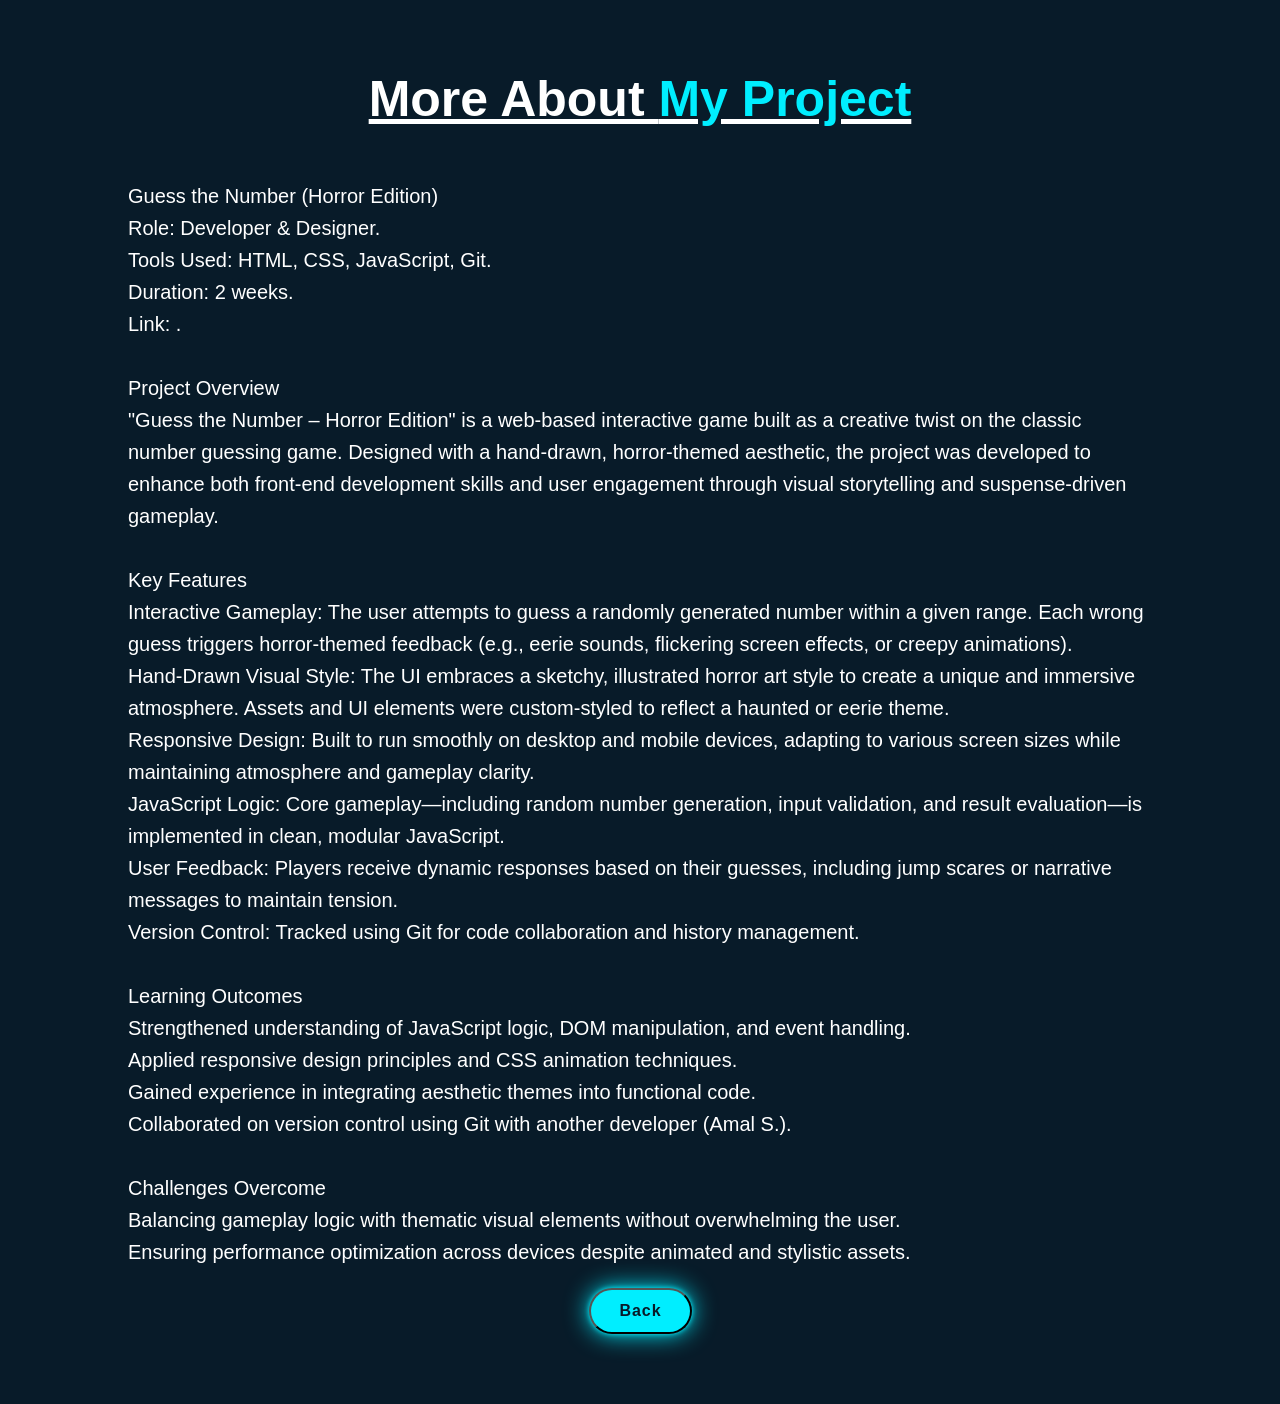
==== project.html @ b0eceeca "Add files via upload" ====
<!DOCTYPE html>
<html lang="en">
<head>
    <meta charset="UTF-8">
    <meta name="viewport" content="width=device-width, initial-scale=1.0">
    <title>More About project</title>
    <link rel="stylesheet" href="./Portfolio.css">
</head>
<body>
    <div class="about-project">

        <h1>More About <span>My Project</span></h1>
        <div class="aboutproject-content">
            <p>
                <br>Guess the Number (Horror Edition)<br>
                Role: Developer & Designer.<br>
                Tools Used: HTML, CSS, JavaScript, Git.<br>
                Duration: 2 weeks.<br>
                Link: .<br>
                <br>
                Project Overview<br>
                "Guess the Number – Horror Edition" is a web-based interactive game built as a creative twist on the classic number guessing game. Designed with a hand-drawn, horror-themed aesthetic, the project was developed to enhance both front-end development skills and user engagement through visual storytelling and suspense-driven gameplay.
                <br><br>
                Key Features<br>
                Interactive Gameplay: The user attempts to guess a randomly generated number within a given range. Each wrong guess triggers horror-themed feedback (e.g., eerie sounds, flickering screen effects, or creepy animations).
                <br>
                Hand-Drawn Visual Style: The UI embraces a sketchy, illustrated horror art style to create a unique and immersive atmosphere. Assets and UI elements were custom-styled to reflect a haunted or eerie theme.
                <br>
                Responsive Design: Built to run smoothly on desktop and mobile devices, adapting to various screen sizes while maintaining atmosphere and gameplay clarity.
                <br>
                JavaScript Logic: Core gameplay—including random number generation, input validation, and result evaluation—is implemented in clean, modular JavaScript.
                <br>
                User Feedback: Players receive dynamic responses based on their guesses, including jump scares or narrative messages to maintain tension.
                <br>
                Version Control: Tracked using Git for code collaboration and history management.
                <br><br>
                Learning Outcomes<br>
                Strengthened understanding of JavaScript logic, DOM manipulation, and event handling.
                <br>
                Applied responsive design principles and CSS animation techniques.
                <br>
                Gained experience in integrating aesthetic themes into functional code.
                <br>
                Collaborated on version control using Git with another developer (Amal S.).
                <br><br>
                Challenges Overcome<br>
                Balancing gameplay logic with thematic visual elements without overwhelming the user.
                <br>
                Ensuring performance optimization across devices despite animated and stylistic assets.
            </p>
        </div>
        <button onclick="history.back()" class="btn-box">Back</button>
    </div>
</body>
</html>
---- Portfolio.css ----
* {
    margin: 0;
    padding: 0;
    box-sizing: border-box;
    font-family: 'poppins', sans-serif;
    scroll-behavior: smooth;
}
body{
    color: whitesmoke;
    background: #081b29;
}
.header{
    position: fixed;
    top: 0;
    left: 0;
    width: 100%;
    padding: 20px 10%;
    background: #051129;
    display: flex;
    justify-content: space-between;
    align-items: center;
    z-index: 100;

}
.logo{
    position: relative;
    font-size: 25px;
    color: white;
    text-decoration: none;
    font-weight: 600;
    cursor: default;
    opacity: 0;
    animation: slideRight 1s ease forwards;
}
.navbar a{
    display: inline-block;
    font-size: 25px;
    color: white;
    text-decoration: none;
    font-weight: 500;
    margin-left: 35px;
    transition: .3s;
    opacity: 0;
    animation: slideTop .5s ease forwards;
    animation-delay: calc(.2s* var(--i));
}
.navbar a:hover{
    color: aqua;
}
.home{
    position: relative;
    width: 100%;
    justify-content: space-between;
    height: 100vh;
    background: url(ChatGPT\ Image\ Apr\ 6\,\ 2025\,\ 04_56_32\ PM.png)no-repeat;
    background-size: cover;
    background-position: center;
    display: flex;
    align-items: center;
    padding: 70px 10% 0;
}
.home-content{
    max-width: 600px;
}
.home-content h3{
    font-size: 28px;
    font-weight: 700;
    opacity: 0;
    animation: slideBottom 1s ease forwards;
    animation-delay: .7s;
}
.home-content h3 span{
    color: rgb(2, 202, 216);
    font-size: 42px;
}
.home-content h3:nth-of-type(2){
    margin-bottom: 30px;
    animation: slideTop 1s ease forwards;
}
.home-content h1{
    font-size: 56px;
    font-weight: 700;
    margin: -3px 0;
    opacity: 0;
    animation: slideRight 1s ease forwards;
    animation-delay: 1s;
}
.home-content p{
    font-size: 20px;
    opacity: 0;
    animation: slideLeft 1s ease forwards;
    animation-delay: 1s;
    
}
.home-sci a{
    display: inline-flex;
    justify-content: center;
    align-items: center;
    width: 40px;
    height: 40px;
    background: transparent;
    border: 2px solid #0ef;
    border-radius: 50%;
    font-size: 20px;
    color: #0ef;
    text-decoration: none;
    transition: .5s ease;
    opacity: 0;
    animation: slideLeft 1s ease forwards;
    animation-delay: calc(.2s * var(--i));
    margin: 30px 15px 30px 0;
}
.home-sci a:hover{
    background: #0ef;
    color: #081b29;
    box-shadow: 0 0 20px #0ef;
}
.btn-box{
    display: inline-block;
    padding: 12px 28px;
    background: #0ef;
    border-radius: 40px;
    font-size: 16px;
    color: #081b29;
    letter-spacing: 1px;
    text-decoration: none;
    font-weight: 600;
    opacity: 0;
    animation: slideTop 1s ease forwards;
    animation-delay: 2s;
    box-shadow: 0 0 5px #0ef,
    0 0 25px #0ef;
}
.btn-box:hover{
    box-shadow: 0 0 50px cyan,
    0 0 25px cyan, 0 0 50px cyan,
    0 0 100px cyan,0 0 200px cyan;
}
.about {
    display: grid;
    grid-template-columns: repeat(2, 1fr);
    align-items: center;
    gap: 1.5rem;
}
.about-img img{
    padding-bottom: 20%;
    max-width: 630px;
    height: auto;
    width: 100%;
    border-radius: 8px;
}
.about-text h2{
    font-size: 60px;
}
.about-text h2 span{
    color: #0ef;
}
.about-text h4{
    font-size: 29px;
    font-weight: 600;
    color: white;
    margin: 15px 0 30px;
    line-height: 1.7;
}
.about-text p{
    color: aliceblue;
    font-size: 20px;
    line-height: 1.4;
    margin-bottom: 4rem;  
}
.services{
    color: aliceblue;
    font-size: 20px;
    line-height: 1.4;
    margin-bottom: 4rem;  
    margin-top: 10px;
}
.sub-title{
    text-align: center;
    font-size: 60px;
    padding-bottom: 70px;
}
.sub-title span{
    color: #0ef;
}

.container{
    padding: 90px;
}
.services-list{
    display: grid;
    grid-template-columns: repeat(auto-fit, minmax(259px,1fr));
    grid-gap: 40px;
    margin-top: 50px;
}
.services-list div{
    background-color: transparent;
    padding: 40px;
    font-size: 13px;
    font-weight: 13px;
    border-radius: 20px;
    border-right: 10px;
    transition: background 0.5s, transform 0.5s;
    box-shadow: 1px 1px 20px #012290f7,
              1px 1px 40px #012290f7
}
.services-list div i{
    font-size: 30px;
    font-weight: 500;
    margin-bottom: 15px;
}
.services-list div h2{
    font-size: 30px;
    font-weight: 500;
    margin-bottom: 15px;
}
.services-list div a{
    text-decoration: none;
    color: black;
    font-size: 12px;
    margin-top: 20px;
    display: inline-block;
}
.read{
    display: inline-block;
    padding: 12px 28px;
    background: #0ef;
    border-radius: 40px;
    font-size: 16px;
    color: #081b29;
    letter-spacing: 1px;
    text-decoration: none;
    font-weight: 600;
    opacity: 0;
    animation: slideTop 1s ease forwards;
    animation-delay: 2s;
    box-shadow: 0 0 5px #0ef,
    0 0 25px #0ef;
}
.read:hover{
    box-shadow: 0 0 5px cyan,
    0 0 25px cyan, 0 0 50px cyan,
    0 0 100px cyan, 0 0 200px cyan;
}
.services-list div:hover{
    transform: translate(-10px);
}
section{
    display: flex;
    flex-wrap: wrap;
}
.container1{
    width: 600px;
    height: 500px;
    padding: 75px 90px;
    margin-left: 120px;
    margin-top: 10px;
}
.heading1{
    text-align: center;
    text-decoration: underline;
    text-underline-offset: 10px;
    text-decoration-thickness: 5px;
    margin-bottom: 50px;
}
.bar{
    font-size: 23px;
}
.Technical-bars .bar{
    margin-top: 40px 0;
}
.Technical-bars .bar:first-child{
    margin-top: 0;
}
.Technical-bars .bar:last-child{
    margin-bottom: 0;
}
.Technical-bars .bar .info{
    margin-bottom: 5px;
}
.Technical-bars .bar .info span{
    font-size: 17px;
    font-weight: 500;
    animation: showText 0.5s 1s linear forwards;
    opacity: 0;
}
.Technical-bars .bar .progress-line{
    position: relative;
    border-radius: 10px;
    width: 100%;
    height: 5px;
    background-color: black;
    animation: animate 1s cubic-bezier(1,0,0.5,1) forwards;
    transform: scaleX(0);
    transform-origin: left;
}
@keyframes animate{
    100%{
        transform: scaleX(1);
    }
}
.Technical-bars .bar .progress-line span{
    height: 100%;
    background-color: #0ef;
    position: absolute;
    border-radius: 10px;
    animation: animate 1s 1s cubic-bezier(1,0,0.5,1) forwards;
    transform: scaleX(0);
    transform-origin: left;
}
.progress-line.html span{
    width: 90%;
}
.progress-line.css span{
    width: 60%;
}
.progress-line.javascript span{
    width: 85%;
}
.progress-line.java span{
    width: 75%;
}
.progress-line.python span{
    width: 50%;
}
.progress-line span::after{
    position: absolute;
    padding: 1px 8px;
    background-color: black;
    color: white;
    font-size: 12px;
    border-radius: 3px;
    top: -28px;
    right: -20px;
    animation: showText 0.5s 1.5s linear forwards;
    opacity: 0;
}
.progress-line.html span::after{
    content: "90%";
}
.progress-line.css span::after{
    content: "80%";
}
.progress-line.javascript span::after{
    content: "90%";
}
.progress-line.java span::after{
    content: "85%";
}
.progress-line.python span::after{
    content: "85%";
}
;.progress-line span::before{
    content: "";
    position: absolute;
    width: 0;
    height: 0;
    border: 7px solid transparent;
    border-bottom-width: 0px;
    border-right-width: 0px;
    border-top-width: #000;
    top: -10px;
    right: 0;
    animation: showText 0.5s 1.5s linear forwards;
    opacity: 0;
}
@keyframes showText{
    100%{
        opacity: 1;
    }
}
.radial-container{
    display: flex;
    flex-wrap: wrap; /* Wrap items to next row if they exceed the container width */
    justify-content: center;
    gap: 20px;
    
}
.radial-bars{
    position: relative;
    width: 200px;
    height: 220px;
    display: flex;
    margin: 20px auto;
    flex-direction: column;
    align-items: center;
    justify-content: center;
}
.radial-svg{
    position: relative;
    width: 100%;
    height: 100%;
    transform: rotate(-90deg);
}
svg{
    width: 100%;
    height: 100%;
}
.progress-bar {
    fill: none;
    stroke: transparent;
    stroke-width: 10;
  }

@keyframes animate-bar {
    100%{
        stroke-dashoffset: -1;
    }
}
.path{
    stroke-width: 10;
    stroke: #0ef;
    fill: transparent;
    stroke-dasharray: 502;
    stroke-dashoffset: 502;
    transform-origin: center;
    
}
.path-1{animation: animate-path1 1s .5s linear forwards}
.path-2{animation: animate-path2 1s 1s linear forwards}
.path-3{animation: animate-path3 1s 1.5s linear forwards}
.path-4{animation: animate-path4 1s 2s linear forwards}

@keyframes animate-path1{
    100%{
        stroke-dashoffset: 50.265;
    }
}
@keyframes animate-path2{
    100%{
        stroke-dashoffset: 125.6625;
    }
}
@keyframes animate-path3{
    100%{
        stroke-dashoffset: 100.53;
    }
}
@keyframes animate-path4{
    100%{
        stroke-dashoffset: 50.265;
    }
}
.percentage{
    position: absolute;
    top: 50%;
    left: 50%;
    transform: translate(-50%, -50%);
    font-size: 17px;
    font-weight: bold;
    color: white;
}
.text{
    font-size: 16px;
    color: #fff;
    text-align: center;
    margin-top: 10px;
    min-height: 30px;
    line-height: 30px;
}
.main-text{
    padding-top: 130px;
    margin-top: 200px;
}
.main-text h2{
    font-size: 60px;
    line-height: 1;
    text-align: center;
}
.main-text h2 span{
    color: #0ef;
}
.portfolio-content{
    display: grid;
    grid-template-columns: repeat(auto-fit, minmax(359px, auto));
}
.row{
    position: relative;
    overflow: hidden;
    border-radius: 8px;
    display: block;
    transition: transform 0.5s;
}
.layer{
    width: 100%;
    height: 0;
    background: linear-gradient(rgba(0,0,0,0.1),#0ef);
    position: absolute;
    border-radius: 8px;
    left: 0;
    bottom: 0;
    overflow: hidden;
    display: flex;
    flex-direction: column;
    align-items: center;
    justify-content: center;
    text-align: center;
    padding: 0 40px;
    transition: height 0.5s;
}
.layer h5{
    color: black;
    font-size: 20px;
    font-weight: 600;
    margin-bottom: 15px;
}
.layer p{
    color: black;
    font-size: 1rem;
    line-height: 1.8;
}
.layer i{
    color: #ff004f;
    margin-top: 20px;
    font-size: 20px;
    background: white;
    width: 60px;
    height: 60px;
    display: flex;
    align-items: center;
    justify-content: center;
    border-radius: 50%;
}
.row:hover img{
    transform: scale(1.1);
}
.row:hover .layer{
    height: 100%;
}
.contact{
    display: grid;
    grid-template-columns: repeat(2, 1fr);
    align-items: center;
    gap: 3rem;
    padding-left: 30px;
    margin-top: 0px;
}
.contact-text h2{
    font-size: 90px;
    line-height: 1;
    text-align: center;
}
.contact-text h2 span{
    color: #0ef;
}
.contact-text h4{
    margin: 15px 0;
    color: rgb(228, 228, 228);
    font-size: 20px;
    font-weight: 600;
}
.contact-text p{
    color: rgb(177, 177, 177);
    font-size: 20px;
    line-height: 30px;
    margin-bottom: 2rem;
}
.contact-list{
    margin-bottom: 3rem;
}
.contact-list li{
    margin-bottom: 10px;
    display: block;
}
.contact-list li{
    margin-bottom: 10px;
    display: block;
}
.contact-list li{
    margin-bottom: 10px;
    display: block;
}
.contact-list i{
    display: inline-block;
    color: #0ef;
    font-size: 20px;
    font-weight: 600;
    transition: all .40s ease;
}
.contact-list li a:hover{
    transform: scale(1.01) translateY(-5px);
    color: #0ef;
}
.contact-icons i{
    display: inline-flex;
    justify-content: center;
    align-items: center;
    width: 40px;
    height: 40px;
    background: transparent;
    border: 2px solid #0ef;
    border-radius: 50%;
    font-size: 20px;
    color: #0ef;
    text-decoration: none;
    margin: 30px 15px 30px 0;
    transition: .5s ease;
    opacity: 0;
    animation: slideLeft 1s ease forwards;
    animation-delay: calc(.2s * var(--i));
}
.contact-icons i:hover{
    background: #0ef;
    color: black;
    box-shadow: 0 0 20px #0ef;
}
.contact-form form{
    position: relative;
}
.contact-form form input,form textarea{
    border: none;
    outline: none;
    width: 90%;
    padding: 18px;
    background: #555557;
    color: black;
    font-size: 1rem;
    font-weight: 600;
    margin-bottom: 0.5rem;
    border-radius: 0.5rem;
}
.contact-form textarea{
    resize: none;
    height: 220px;
}
.contact-form form .send{
    display: inline-block;
    padding: 12px 28px;
    background: #0ef;
    border-radius: 40px;
    font-size: 16px;
    color: #081b29;
    letter-spacing: 1px;
    text-decoration: none;
    font-weight: 600;
    opacity: 0;
    cursor: pointer;
    animation: slideTop 1s ease forwards;
    animation-delay: 2s;
    box-shadow: 0 0 5px #0ef,
    0 0 25px #0ef;
}
.contact-form form .send:hover{
    box-shadow: 0 0  5px cyan,
    0 0 25px cyan, 0 0 50px cyan,
    0 0 100px cyan, 0 0 200px cyan;
}
.last-text p{
    width: 100%;
    text-align: center;
    padding: 25px 0;
    background: rgb(7, 85, 91);
    font-weight: 300;
    margin-top: 70px;
}
.top{
    position: fixed;
    bottom: 1.1rem;
    right: 2,1rem;
}
.top i{
    color: black;
    background: #0ef;
    font-size: 20px;
    padding: 10px;
    border-radius: 0.5rem;
}
@keyframes slideRight{
    0% {
        transform: translateX(-100px);
        opacity: 0;
    }
    100% {
        transform: translateX(0px);
        opacity: 1;
    }
}
@keyframes slideLeft{
    0% {
        transform: translateX(100px);
        opacity: 0;
    }
    100% {
        transform: translateX(0px);
        opacity: 1;
    }
}
@keyframes slideTop{
    0% {
        transform: translateY(100px);
        opacity: 0;
    }
    100% {
        transform: translateY(0px);
        opacity: 1;
    }
}
@keyframes slideBottom{
    0% {
        transform: translateX(-100px);
        opacity: 0;
    }
    100% {
        transform: translateX(0px);
        opacity: 1;
    }
}

/*More about me web page */

.about-me {
    display: flex;
    flex-direction: column;
    justify-content: flex-start;
    align-items: center;
    width: 100%;
    height: auto;
    background-size: cover;
    background-position: center;
    padding: 70px 10%;
    color: white;
    text-align: center;
}
.about-me h1 {
    font-size: 50px;
    font-weight: 600;
    margin-bottom: 20px; 
    text-decoration: underline;
    text-decoration-color: white; 
    text-align: center; 
}
.about-me h1 span {
    color: #0ef;
}
.about-me .content {
    width: 100%; 
    max-width: 800px; 
    padding-top: 40px; 
}

.about-me p {
    font-size: 20px;
    line-height: 1.6;
    margin-bottom: 20px;
    text-align: left;
}
@media (max-width: 768px) {
    .about-me h1 {
        font-size: 40px;
    }
    .about-me p {
        font-size: 18px; 
    }
}

@media (max-width: 480px) {
    .about-me h1 {
        font-size: 30px; 
    }
    .about-me p {
        font-size: 16px; 
    }
}

/*More about my project web page */

.about-project {
    display: flex;
    flex-direction: column;
    justify-content: flex-start;
    align-items: center;
    width: 100%;
    height: auto;
    background-size: cover;
    background-position: center;
    padding: 70px 10%;
    color: white;
    text-align: center;
}
.about-project h1 {
    font-size: 50px;
    font-weight: 600;
    margin-bottom: 20px; 
    text-decoration: underline;
    text-decoration-color: white; 
    text-align: center; 
}
.about-project h1 span {
    color: #0ef;
}
.about-project .content {
    width: 100%; 
    max-width: 800px; 
    padding-top: 40px; 
}

.about-project p {
    font-size: 20px;
    line-height: 1.6;
    margin-bottom: 20px;
    text-align: left;
}
@media (max-width: 768px) {
    .about-project h1 {
        font-size: 40px;
    }
    .about-me p {
        font-size: 18px; 
    }
}

@media (max-width: 480px) {
    .about-project h1 {
        font-size: 30px; 
    }
    .about-project p {
        font-size: 16px; 
    }
}
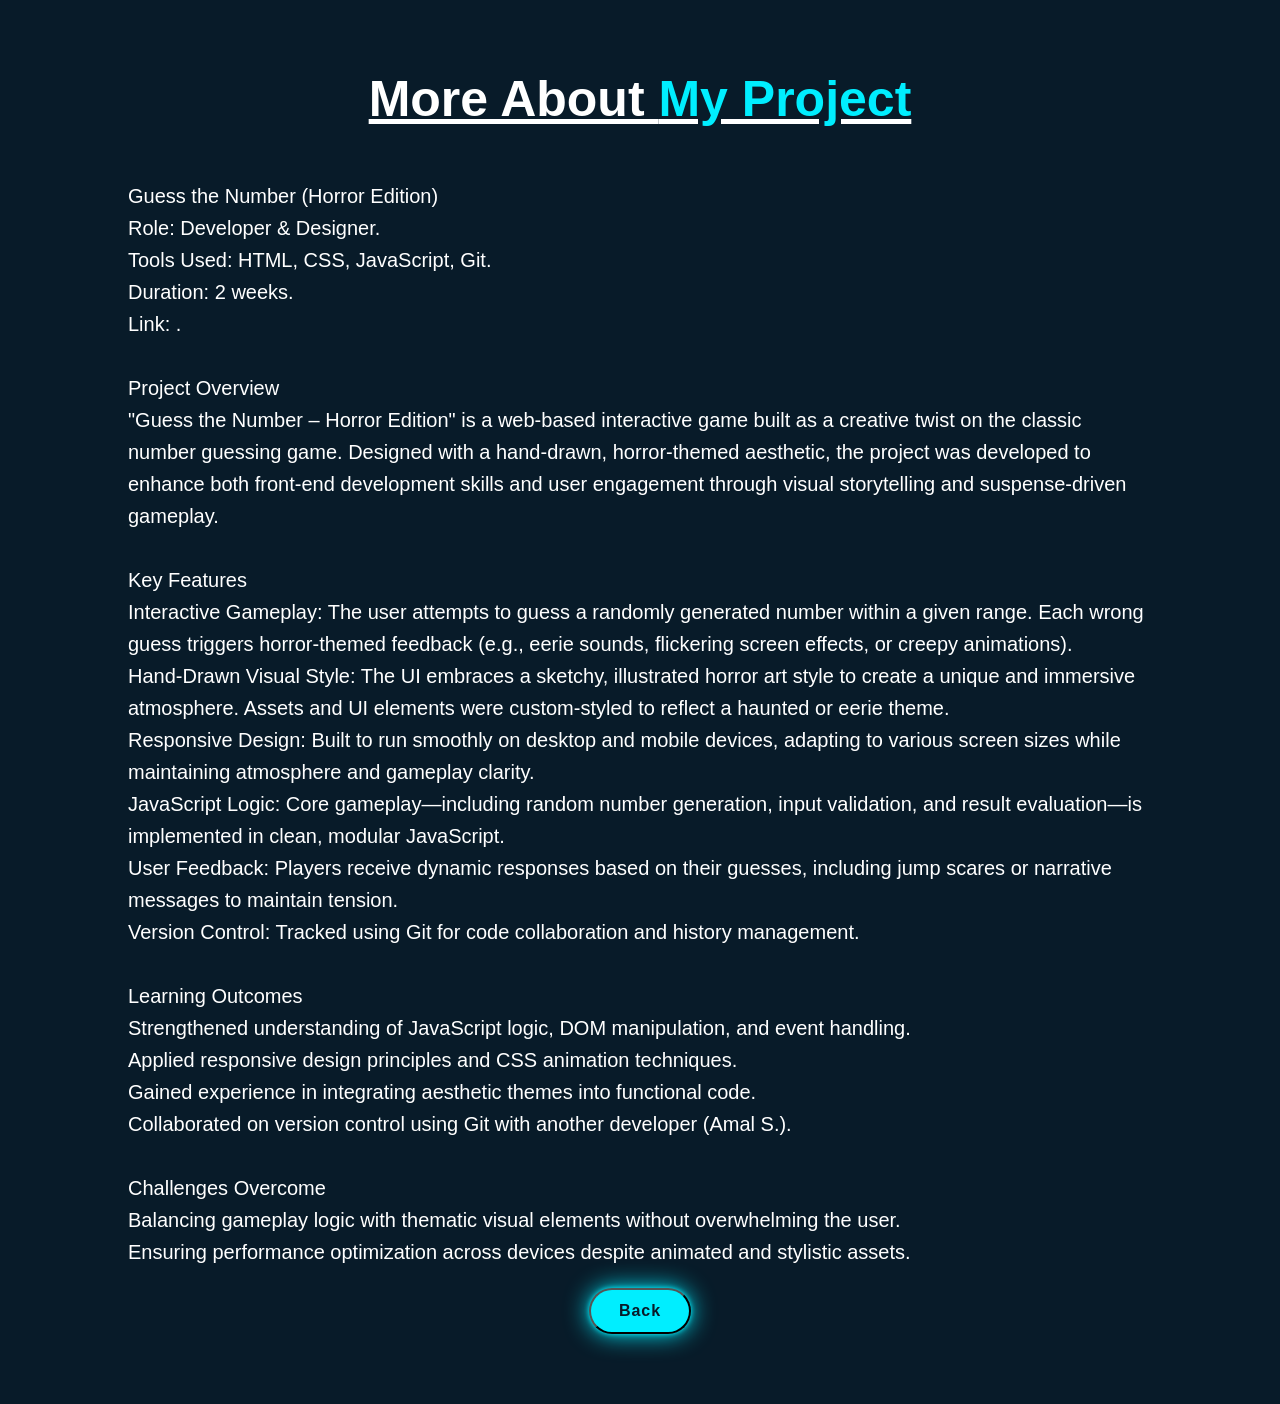
==== commit 098ea1f3: "Portfolio created Added description" ====
--- a/project.html
+++ b/project.html
@@ -1,55 +1,55 @@
-<!DOCTYPE html>
-<html lang="en">
-<head>
-    <meta charset="UTF-8">
-    <meta name="viewport" content="width=device-width, initial-scale=1.0">
-    <title>More About project</title>
-    <link rel="stylesheet" href="./Portfolio.css">
-</head>
-<body>
-    <div class="about-project">
-
-        <h1>More About <span>My Project</span></h1>
-        <div class="aboutproject-content">
-            <p>
-                <br>Guess the Number (Horror Edition)<br>
-                Role: Developer & Designer.<br>
-                Tools Used: HTML, CSS, JavaScript, Git.<br>
-                Duration: 2 weeks.<br>
-                Link: .<br>
-                <br>
-                Project Overview<br>
-                "Guess the Number – Horror Edition" is a web-based interactive game built as a creative twist on the classic number guessing game. Designed with a hand-drawn, horror-themed aesthetic, the project was developed to enhance both front-end development skills and user engagement through visual storytelling and suspense-driven gameplay.
-                <br><br>
-                Key Features<br>
-                Interactive Gameplay: The user attempts to guess a randomly generated number within a given range. Each wrong guess triggers horror-themed feedback (e.g., eerie sounds, flickering screen effects, or creepy animations).
-                <br>
-                Hand-Drawn Visual Style: The UI embraces a sketchy, illustrated horror art style to create a unique and immersive atmosphere. Assets and UI elements were custom-styled to reflect a haunted or eerie theme.
-                <br>
-                Responsive Design: Built to run smoothly on desktop and mobile devices, adapting to various screen sizes while maintaining atmosphere and gameplay clarity.
-                <br>
-                JavaScript Logic: Core gameplay—including random number generation, input validation, and result evaluation—is implemented in clean, modular JavaScript.
-                <br>
-                User Feedback: Players receive dynamic responses based on their guesses, including jump scares or narrative messages to maintain tension.
-                <br>
-                Version Control: Tracked using Git for code collaboration and history management.
-                <br><br>
-                Learning Outcomes<br>
-                Strengthened understanding of JavaScript logic, DOM manipulation, and event handling.
-                <br>
-                Applied responsive design principles and CSS animation techniques.
-                <br>
-                Gained experience in integrating aesthetic themes into functional code.
-                <br>
-                Collaborated on version control using Git with another developer (Amal S.).
-                <br><br>
-                Challenges Overcome<br>
-                Balancing gameplay logic with thematic visual elements without overwhelming the user.
-                <br>
-                Ensuring performance optimization across devices despite animated and stylistic assets.
-            </p>
-        </div>
-        <button onclick="history.back()" class="btn-box">Back</button>
-    </div>
-</body>
+<!DOCTYPE html>
+<html lang="en">
+<head>
+    <meta charset="UTF-8">
+    <meta name="viewport" content="width=device-width, initial-scale=1.0">
+    <title>More About project</title>
+    <link rel="stylesheet" href="./Portfolio.css">
+</head>
+<body>
+    <div class="about-project">
+
+        <h1>More About <span>My Project</span></h1>
+        <div class="aboutproject-content">
+            <p>
+                <br>Guess the Number (Horror Edition)<br>
+                Role: Developer & Designer.<br>
+                Tools Used: HTML, CSS, JavaScript, Git.<br>
+                Duration: 2 weeks.<br>
+                Link: .<br>
+                <br>
+                Project Overview<br>
+                "Guess the Number – Horror Edition" is a web-based interactive game built as a creative twist on the classic number guessing game. Designed with a hand-drawn, horror-themed aesthetic, the project was developed to enhance both front-end development skills and user engagement through visual storytelling and suspense-driven gameplay.
+                <br><br>
+                Key Features<br>
+                Interactive Gameplay: The user attempts to guess a randomly generated number within a given range. Each wrong guess triggers horror-themed feedback (e.g., eerie sounds, flickering screen effects, or creepy animations).
+                <br>
+                Hand-Drawn Visual Style: The UI embraces a sketchy, illustrated horror art style to create a unique and immersive atmosphere. Assets and UI elements were custom-styled to reflect a haunted or eerie theme.
+                <br>
+                Responsive Design: Built to run smoothly on desktop and mobile devices, adapting to various screen sizes while maintaining atmosphere and gameplay clarity.
+                <br>
+                JavaScript Logic: Core gameplay—including random number generation, input validation, and result evaluation—is implemented in clean, modular JavaScript.
+                <br>
+                User Feedback: Players receive dynamic responses based on their guesses, including jump scares or narrative messages to maintain tension.
+                <br>
+                Version Control: Tracked using Git for code collaboration and history management.
+                <br><br>
+                Learning Outcomes<br>
+                Strengthened understanding of JavaScript logic, DOM manipulation, and event handling.
+                <br>
+                Applied responsive design principles and CSS animation techniques.
+                <br>
+                Gained experience in integrating aesthetic themes into functional code.
+                <br>
+                Collaborated on version control using Git with another developer (Amal S.).
+                <br><br>
+                Challenges Overcome<br>
+                Balancing gameplay logic with thematic visual elements without overwhelming the user.
+                <br>
+                Ensuring performance optimization across devices despite animated and stylistic assets.
+            </p>
+        </div>
+        <button onclick="history.back()" class="btn-box">Back</button>
+    </div>
+</body>
 </html>
--- a/Portfolio.css
+++ b/Portfolio.css
@@ -1,819 +1,819 @@
-* {
-    margin: 0;
-    padding: 0;
-    box-sizing: border-box;
-    font-family: 'poppins', sans-serif;
-    scroll-behavior: smooth;
-}
-body{
-    color: whitesmoke;
-    background: #081b29;
-}
-.header{
-    position: fixed;
-    top: 0;
-    left: 0;
-    width: 100%;
-    padding: 20px 10%;
-    background: #051129;
-    display: flex;
-    justify-content: space-between;
-    align-items: center;
-    z-index: 100;
-
-}
-.logo{
-    position: relative;
-    font-size: 25px;
-    color: white;
-    text-decoration: none;
-    font-weight: 600;
-    cursor: default;
-    opacity: 0;
-    animation: slideRight 1s ease forwards;
-}
-.navbar a{
-    display: inline-block;
-    font-size: 25px;
-    color: white;
-    text-decoration: none;
-    font-weight: 500;
-    margin-left: 35px;
-    transition: .3s;
-    opacity: 0;
-    animation: slideTop .5s ease forwards;
-    animation-delay: calc(.2s* var(--i));
-}
-.navbar a:hover{
-    color: aqua;
-}
-.home{
-    position: relative;
-    width: 100%;
-    justify-content: space-between;
-    height: 100vh;
-    background: url(ChatGPT\ Image\ Apr\ 6\,\ 2025\,\ 04_56_32\ PM.png)no-repeat;
-    background-size: cover;
-    background-position: center;
-    display: flex;
-    align-items: center;
-    padding: 70px 10% 0;
-}
-.home-content{
-    max-width: 600px;
-}
-.home-content h3{
-    font-size: 28px;
-    font-weight: 700;
-    opacity: 0;
-    animation: slideBottom 1s ease forwards;
-    animation-delay: .7s;
-}
-.home-content h3 span{
-    color: rgb(2, 202, 216);
-    font-size: 42px;
-}
-.home-content h3:nth-of-type(2){
-    margin-bottom: 30px;
-    animation: slideTop 1s ease forwards;
-}
-.home-content h1{
-    font-size: 56px;
-    font-weight: 700;
-    margin: -3px 0;
-    opacity: 0;
-    animation: slideRight 1s ease forwards;
-    animation-delay: 1s;
-}
-.home-content p{
-    font-size: 20px;
-    opacity: 0;
-    animation: slideLeft 1s ease forwards;
-    animation-delay: 1s;
-    
-}
-.home-sci a{
-    display: inline-flex;
-    justify-content: center;
-    align-items: center;
-    width: 40px;
-    height: 40px;
-    background: transparent;
-    border: 2px solid #0ef;
-    border-radius: 50%;
-    font-size: 20px;
-    color: #0ef;
-    text-decoration: none;
-    transition: .5s ease;
-    opacity: 0;
-    animation: slideLeft 1s ease forwards;
-    animation-delay: calc(.2s * var(--i));
-    margin: 30px 15px 30px 0;
-}
-.home-sci a:hover{
-    background: #0ef;
-    color: #081b29;
-    box-shadow: 0 0 20px #0ef;
-}
-.btn-box{
-    display: inline-block;
-    padding: 12px 28px;
-    background: #0ef;
-    border-radius: 40px;
-    font-size: 16px;
-    color: #081b29;
-    letter-spacing: 1px;
-    text-decoration: none;
-    font-weight: 600;
-    opacity: 0;
-    animation: slideTop 1s ease forwards;
-    animation-delay: 2s;
-    box-shadow: 0 0 5px #0ef,
-    0 0 25px #0ef;
-}
-.btn-box:hover{
-    box-shadow: 0 0 50px cyan,
-    0 0 25px cyan, 0 0 50px cyan,
-    0 0 100px cyan,0 0 200px cyan;
-}
-.about {
-    display: grid;
-    grid-template-columns: repeat(2, 1fr);
-    align-items: center;
-    gap: 1.5rem;
-}
-.about-img img{
-    padding-bottom: 20%;
-    max-width: 630px;
-    height: auto;
-    width: 100%;
-    border-radius: 8px;
-}
-.about-text h2{
-    font-size: 60px;
-}
-.about-text h2 span{
-    color: #0ef;
-}
-.about-text h4{
-    font-size: 29px;
-    font-weight: 600;
-    color: white;
-    margin: 15px 0 30px;
-    line-height: 1.7;
-}
-.about-text p{
-    color: aliceblue;
-    font-size: 20px;
-    line-height: 1.4;
-    margin-bottom: 4rem;  
-}
-.services{
-    color: aliceblue;
-    font-size: 20px;
-    line-height: 1.4;
-    margin-bottom: 4rem;  
-    margin-top: 10px;
-}
-.sub-title{
-    text-align: center;
-    font-size: 60px;
-    padding-bottom: 70px;
-}
-.sub-title span{
-    color: #0ef;
-}
-
-.container{
-    padding: 90px;
-}
-.services-list{
-    display: grid;
-    grid-template-columns: repeat(auto-fit, minmax(259px,1fr));
-    grid-gap: 40px;
-    margin-top: 50px;
-}
-.services-list div{
-    background-color: transparent;
-    padding: 40px;
-    font-size: 13px;
-    font-weight: 13px;
-    border-radius: 20px;
-    border-right: 10px;
-    transition: background 0.5s, transform 0.5s;
-    box-shadow: 1px 1px 20px #012290f7,
-              1px 1px 40px #012290f7
-}
-.services-list div i{
-    font-size: 30px;
-    font-weight: 500;
-    margin-bottom: 15px;
-}
-.services-list div h2{
-    font-size: 30px;
-    font-weight: 500;
-    margin-bottom: 15px;
-}
-.services-list div a{
-    text-decoration: none;
-    color: black;
-    font-size: 12px;
-    margin-top: 20px;
-    display: inline-block;
-}
-.read{
-    display: inline-block;
-    padding: 12px 28px;
-    background: #0ef;
-    border-radius: 40px;
-    font-size: 16px;
-    color: #081b29;
-    letter-spacing: 1px;
-    text-decoration: none;
-    font-weight: 600;
-    opacity: 0;
-    animation: slideTop 1s ease forwards;
-    animation-delay: 2s;
-    box-shadow: 0 0 5px #0ef,
-    0 0 25px #0ef;
-}
-.read:hover{
-    box-shadow: 0 0 5px cyan,
-    0 0 25px cyan, 0 0 50px cyan,
-    0 0 100px cyan, 0 0 200px cyan;
-}
-.services-list div:hover{
-    transform: translate(-10px);
-}
-section{
-    display: flex;
-    flex-wrap: wrap;
-}
-.container1{
-    width: 600px;
-    height: 500px;
-    padding: 75px 90px;
-    margin-left: 120px;
-    margin-top: 10px;
-}
-.heading1{
-    text-align: center;
-    text-decoration: underline;
-    text-underline-offset: 10px;
-    text-decoration-thickness: 5px;
-    margin-bottom: 50px;
-}
-.bar{
-    font-size: 23px;
-}
-.Technical-bars .bar{
-    margin-top: 40px 0;
-}
-.Technical-bars .bar:first-child{
-    margin-top: 0;
-}
-.Technical-bars .bar:last-child{
-    margin-bottom: 0;
-}
-.Technical-bars .bar .info{
-    margin-bottom: 5px;
-}
-.Technical-bars .bar .info span{
-    font-size: 17px;
-    font-weight: 500;
-    animation: showText 0.5s 1s linear forwards;
-    opacity: 0;
-}
-.Technical-bars .bar .progress-line{
-    position: relative;
-    border-radius: 10px;
-    width: 100%;
-    height: 5px;
-    background-color: black;
-    animation: animate 1s cubic-bezier(1,0,0.5,1) forwards;
-    transform: scaleX(0);
-    transform-origin: left;
-}
-@keyframes animate{
-    100%{
-        transform: scaleX(1);
-    }
-}
-.Technical-bars .bar .progress-line span{
-    height: 100%;
-    background-color: #0ef;
-    position: absolute;
-    border-radius: 10px;
-    animation: animate 1s 1s cubic-bezier(1,0,0.5,1) forwards;
-    transform: scaleX(0);
-    transform-origin: left;
-}
-.progress-line.html span{
-    width: 90%;
-}
-.progress-line.css span{
-    width: 60%;
-}
-.progress-line.javascript span{
-    width: 85%;
-}
-.progress-line.java span{
-    width: 75%;
-}
-.progress-line.python span{
-    width: 50%;
-}
-.progress-line span::after{
-    position: absolute;
-    padding: 1px 8px;
-    background-color: black;
-    color: white;
-    font-size: 12px;
-    border-radius: 3px;
-    top: -28px;
-    right: -20px;
-    animation: showText 0.5s 1.5s linear forwards;
-    opacity: 0;
-}
-.progress-line.html span::after{
-    content: "90%";
-}
-.progress-line.css span::after{
-    content: "80%";
-}
-.progress-line.javascript span::after{
-    content: "90%";
-}
-.progress-line.java span::after{
-    content: "85%";
-}
-.progress-line.python span::after{
-    content: "85%";
-}
-;.progress-line span::before{
-    content: "";
-    position: absolute;
-    width: 0;
-    height: 0;
-    border: 7px solid transparent;
-    border-bottom-width: 0px;
-    border-right-width: 0px;
-    border-top-width: #000;
-    top: -10px;
-    right: 0;
-    animation: showText 0.5s 1.5s linear forwards;
-    opacity: 0;
-}
-@keyframes showText{
-    100%{
-        opacity: 1;
-    }
-}
-.radial-container{
-    display: flex;
-    flex-wrap: wrap; /* Wrap items to next row if they exceed the container width */
-    justify-content: center;
-    gap: 20px;
-    
-}
-.radial-bars{
-    position: relative;
-    width: 200px;
-    height: 220px;
-    display: flex;
-    margin: 20px auto;
-    flex-direction: column;
-    align-items: center;
-    justify-content: center;
-}
-.radial-svg{
-    position: relative;
-    width: 100%;
-    height: 100%;
-    transform: rotate(-90deg);
-}
-svg{
-    width: 100%;
-    height: 100%;
-}
-.progress-bar {
-    fill: none;
-    stroke: transparent;
-    stroke-width: 10;
-  }
-
-@keyframes animate-bar {
-    100%{
-        stroke-dashoffset: -1;
-    }
-}
-.path{
-    stroke-width: 10;
-    stroke: #0ef;
-    fill: transparent;
-    stroke-dasharray: 502;
-    stroke-dashoffset: 502;
-    transform-origin: center;
-    
-}
-.path-1{animation: animate-path1 1s .5s linear forwards}
-.path-2{animation: animate-path2 1s 1s linear forwards}
-.path-3{animation: animate-path3 1s 1.5s linear forwards}
-.path-4{animation: animate-path4 1s 2s linear forwards}
-
-@keyframes animate-path1{
-    100%{
-        stroke-dashoffset: 50.265;
-    }
-}
-@keyframes animate-path2{
-    100%{
-        stroke-dashoffset: 125.6625;
-    }
-}
-@keyframes animate-path3{
-    100%{
-        stroke-dashoffset: 100.53;
-    }
-}
-@keyframes animate-path4{
-    100%{
-        stroke-dashoffset: 50.265;
-    }
-}
-.percentage{
-    position: absolute;
-    top: 50%;
-    left: 50%;
-    transform: translate(-50%, -50%);
-    font-size: 17px;
-    font-weight: bold;
-    color: white;
-}
-.text{
-    font-size: 16px;
-    color: #fff;
-    text-align: center;
-    margin-top: 10px;
-    min-height: 30px;
-    line-height: 30px;
-}
-.main-text{
-    padding-top: 130px;
-    margin-top: 200px;
-}
-.main-text h2{
-    font-size: 60px;
-    line-height: 1;
-    text-align: center;
-}
-.main-text h2 span{
-    color: #0ef;
-}
-.portfolio-content{
-    display: grid;
-    grid-template-columns: repeat(auto-fit, minmax(359px, auto));
-}
-.row{
-    position: relative;
-    overflow: hidden;
-    border-radius: 8px;
-    display: block;
-    transition: transform 0.5s;
-}
-.layer{
-    width: 100%;
-    height: 0;
-    background: linear-gradient(rgba(0,0,0,0.1),#0ef);
-    position: absolute;
-    border-radius: 8px;
-    left: 0;
-    bottom: 0;
-    overflow: hidden;
-    display: flex;
-    flex-direction: column;
-    align-items: center;
-    justify-content: center;
-    text-align: center;
-    padding: 0 40px;
-    transition: height 0.5s;
-}
-.layer h5{
-    color: black;
-    font-size: 20px;
-    font-weight: 600;
-    margin-bottom: 15px;
-}
-.layer p{
-    color: black;
-    font-size: 1rem;
-    line-height: 1.8;
-}
-.layer i{
-    color: #ff004f;
-    margin-top: 20px;
-    font-size: 20px;
-    background: white;
-    width: 60px;
-    height: 60px;
-    display: flex;
-    align-items: center;
-    justify-content: center;
-    border-radius: 50%;
-}
-.row:hover img{
-    transform: scale(1.1);
-}
-.row:hover .layer{
-    height: 100%;
-}
-.contact{
-    display: grid;
-    grid-template-columns: repeat(2, 1fr);
-    align-items: center;
-    gap: 3rem;
-    padding-left: 30px;
-    margin-top: 0px;
-}
-.contact-text h2{
-    font-size: 90px;
-    line-height: 1;
-    text-align: center;
-}
-.contact-text h2 span{
-    color: #0ef;
-}
-.contact-text h4{
-    margin: 15px 0;
-    color: rgb(228, 228, 228);
-    font-size: 20px;
-    font-weight: 600;
-}
-.contact-text p{
-    color: rgb(177, 177, 177);
-    font-size: 20px;
-    line-height: 30px;
-    margin-bottom: 2rem;
-}
-.contact-list{
-    margin-bottom: 3rem;
-}
-.contact-list li{
-    margin-bottom: 10px;
-    display: block;
-}
-.contact-list li{
-    margin-bottom: 10px;
-    display: block;
-}
-.contact-list li{
-    margin-bottom: 10px;
-    display: block;
-}
-.contact-list i{
-    display: inline-block;
-    color: #0ef;
-    font-size: 20px;
-    font-weight: 600;
-    transition: all .40s ease;
-}
-.contact-list li a:hover{
-    transform: scale(1.01) translateY(-5px);
-    color: #0ef;
-}
-.contact-icons i{
-    display: inline-flex;
-    justify-content: center;
-    align-items: center;
-    width: 40px;
-    height: 40px;
-    background: transparent;
-    border: 2px solid #0ef;
-    border-radius: 50%;
-    font-size: 20px;
-    color: #0ef;
-    text-decoration: none;
-    margin: 30px 15px 30px 0;
-    transition: .5s ease;
-    opacity: 0;
-    animation: slideLeft 1s ease forwards;
-    animation-delay: calc(.2s * var(--i));
-}
-.contact-icons i:hover{
-    background: #0ef;
-    color: black;
-    box-shadow: 0 0 20px #0ef;
-}
-.contact-form form{
-    position: relative;
-}
-.contact-form form input,form textarea{
-    border: none;
-    outline: none;
-    width: 90%;
-    padding: 18px;
-    background: #555557;
-    color: black;
-    font-size: 1rem;
-    font-weight: 600;
-    margin-bottom: 0.5rem;
-    border-radius: 0.5rem;
-}
-.contact-form textarea{
-    resize: none;
-    height: 220px;
-}
-.contact-form form .send{
-    display: inline-block;
-    padding: 12px 28px;
-    background: #0ef;
-    border-radius: 40px;
-    font-size: 16px;
-    color: #081b29;
-    letter-spacing: 1px;
-    text-decoration: none;
-    font-weight: 600;
-    opacity: 0;
-    cursor: pointer;
-    animation: slideTop 1s ease forwards;
-    animation-delay: 2s;
-    box-shadow: 0 0 5px #0ef,
-    0 0 25px #0ef;
-}
-.contact-form form .send:hover{
-    box-shadow: 0 0  5px cyan,
-    0 0 25px cyan, 0 0 50px cyan,
-    0 0 100px cyan, 0 0 200px cyan;
-}
-.last-text p{
-    width: 100%;
-    text-align: center;
-    padding: 25px 0;
-    background: rgb(7, 85, 91);
-    font-weight: 300;
-    margin-top: 70px;
-}
-.top{
-    position: fixed;
-    bottom: 1.1rem;
-    right: 2,1rem;
-}
-.top i{
-    color: black;
-    background: #0ef;
-    font-size: 20px;
-    padding: 10px;
-    border-radius: 0.5rem;
-}
-@keyframes slideRight{
-    0% {
-        transform: translateX(-100px);
-        opacity: 0;
-    }
-    100% {
-        transform: translateX(0px);
-        opacity: 1;
-    }
-}
-@keyframes slideLeft{
-    0% {
-        transform: translateX(100px);
-        opacity: 0;
-    }
-    100% {
-        transform: translateX(0px);
-        opacity: 1;
-    }
-}
-@keyframes slideTop{
-    0% {
-        transform: translateY(100px);
-        opacity: 0;
-    }
-    100% {
-        transform: translateY(0px);
-        opacity: 1;
-    }
-}
-@keyframes slideBottom{
-    0% {
-        transform: translateX(-100px);
-        opacity: 0;
-    }
-    100% {
-        transform: translateX(0px);
-        opacity: 1;
-    }
-}
-
-/*More about me web page */
-
-.about-me {
-    display: flex;
-    flex-direction: column;
-    justify-content: flex-start;
-    align-items: center;
-    width: 100%;
-    height: auto;
-    background-size: cover;
-    background-position: center;
-    padding: 70px 10%;
-    color: white;
-    text-align: center;
-}
-.about-me h1 {
-    font-size: 50px;
-    font-weight: 600;
-    margin-bottom: 20px; 
-    text-decoration: underline;
-    text-decoration-color: white; 
-    text-align: center; 
-}
-.about-me h1 span {
-    color: #0ef;
-}
-.about-me .content {
-    width: 100%; 
-    max-width: 800px; 
-    padding-top: 40px; 
-}
-
-.about-me p {
-    font-size: 20px;
-    line-height: 1.6;
-    margin-bottom: 20px;
-    text-align: left;
-}
-@media (max-width: 768px) {
-    .about-me h1 {
-        font-size: 40px;
-    }
-    .about-me p {
-        font-size: 18px; 
-    }
-}
-
-@media (max-width: 480px) {
-    .about-me h1 {
-        font-size: 30px; 
-    }
-    .about-me p {
-        font-size: 16px; 
-    }
-}
-
-/*More about my project web page */
-
-.about-project {
-    display: flex;
-    flex-direction: column;
-    justify-content: flex-start;
-    align-items: center;
-    width: 100%;
-    height: auto;
-    background-size: cover;
-    background-position: center;
-    padding: 70px 10%;
-    color: white;
-    text-align: center;
-}
-.about-project h1 {
-    font-size: 50px;
-    font-weight: 600;
-    margin-bottom: 20px; 
-    text-decoration: underline;
-    text-decoration-color: white; 
-    text-align: center; 
-}
-.about-project h1 span {
-    color: #0ef;
-}
-.about-project .content {
-    width: 100%; 
-    max-width: 800px; 
-    padding-top: 40px; 
-}
-
-.about-project p {
-    font-size: 20px;
-    line-height: 1.6;
-    margin-bottom: 20px;
-    text-align: left;
-}
-@media (max-width: 768px) {
-    .about-project h1 {
-        font-size: 40px;
-    }
-    .about-me p {
-        font-size: 18px; 
-    }
-}
-
-@media (max-width: 480px) {
-    .about-project h1 {
-        font-size: 30px; 
-    }
-    .about-project p {
-        font-size: 16px; 
-    }
+* {
+    margin: 0;
+    padding: 0;
+    box-sizing: border-box;
+    font-family: 'poppins', sans-serif;
+    scroll-behavior: smooth;
+}
+body{
+    color: whitesmoke;
+    background: #081b29;
+}
+.header{
+    position: fixed;
+    top: 0;
+    left: 0;
+    width: 100%;
+    padding: 20px 10%;
+    background: #051129;
+    display: flex;
+    justify-content: space-between;
+    align-items: center;
+    z-index: 100;
+
+}
+.logo{
+    position: relative;
+    font-size: 25px;
+    color: white;
+    text-decoration: none;
+    font-weight: 600;
+    cursor: default;
+    opacity: 0;
+    animation: slideRight 1s ease forwards;
+}
+.navbar a{
+    display: inline-block;
+    font-size: 25px;
+    color: white;
+    text-decoration: none;
+    font-weight: 500;
+    margin-left: 35px;
+    transition: .3s;
+    opacity: 0;
+    animation: slideTop .5s ease forwards;
+    animation-delay: calc(.2s* var(--i));
+}
+.navbar a:hover{
+    color: aqua;
+}
+.home{
+    position: relative;
+    width: 100%;
+    justify-content: space-between;
+    height: 100vh;
+    background: url(ChatGPT\ Image\ Apr\ 6\,\ 2025\,\ 04_56_32\ PM.png)no-repeat;
+    background-size: cover;
+    background-position: center;
+    display: flex;
+    align-items: center;
+    padding: 70px 10% 0;
+}
+.home-content{
+    max-width: 600px;
+}
+.home-content h3{
+    font-size: 28px;
+    font-weight: 700;
+    opacity: 0;
+    animation: slideBottom 1s ease forwards;
+    animation-delay: .7s;
+}
+.home-content h3 span{
+    color: rgb(2, 202, 216);
+    font-size: 42px;
+}
+.home-content h3:nth-of-type(2){
+    margin-bottom: 30px;
+    animation: slideTop 1s ease forwards;
+}
+.home-content h1{
+    font-size: 56px;
+    font-weight: 700;
+    margin: -3px 0;
+    opacity: 0;
+    animation: slideRight 1s ease forwards;
+    animation-delay: 1s;
+}
+.home-content p{
+    font-size: 20px;
+    opacity: 0;
+    animation: slideLeft 1s ease forwards;
+    animation-delay: 1s;
+    
+}
+.home-sci a{
+    display: inline-flex;
+    justify-content: center;
+    align-items: center;
+    width: 40px;
+    height: 40px;
+    background: transparent;
+    border: 2px solid #0ef;
+    border-radius: 50%;
+    font-size: 20px;
+    color: #0ef;
+    text-decoration: none;
+    transition: .5s ease;
+    opacity: 0;
+    animation: slideLeft 1s ease forwards;
+    animation-delay: calc(.2s * var(--i));
+    margin: 30px 15px 30px 0;
+}
+.home-sci a:hover{
+    background: #0ef;
+    color: #081b29;
+    box-shadow: 0 0 20px #0ef;
+}
+.btn-box{
+    display: inline-block;
+    padding: 12px 28px;
+    background: #0ef;
+    border-radius: 40px;
+    font-size: 16px;
+    color: #081b29;
+    letter-spacing: 1px;
+    text-decoration: none;
+    font-weight: 600;
+    opacity: 0;
+    animation: slideTop 1s ease forwards;
+    animation-delay: 2s;
+    box-shadow: 0 0 5px #0ef,
+    0 0 25px #0ef;
+}
+.btn-box:hover{
+    box-shadow: 0 0 50px cyan,
+    0 0 25px cyan, 0 0 50px cyan,
+    0 0 100px cyan,0 0 200px cyan;
+}
+.about {
+    display: grid;
+    grid-template-columns: repeat(2, 1fr);
+    align-items: center;
+    gap: 1.5rem;
+}
+.about-img img{
+    padding-bottom: 20%;
+    max-width: 630px;
+    height: auto;
+    width: 100%;
+    border-radius: 8px;
+}
+.about-text h2{
+    font-size: 60px;
+}
+.about-text h2 span{
+    color: #0ef;
+}
+.about-text h4{
+    font-size: 29px;
+    font-weight: 600;
+    color: white;
+    margin: 15px 0 30px;
+    line-height: 1.7;
+}
+.about-text p{
+    color: aliceblue;
+    font-size: 20px;
+    line-height: 1.4;
+    margin-bottom: 4rem;  
+}
+.services{
+    color: aliceblue;
+    font-size: 20px;
+    line-height: 1.4;
+    margin-bottom: 4rem;  
+    margin-top: 10px;
+}
+.sub-title{
+    text-align: center;
+    font-size: 60px;
+    padding-bottom: 70px;
+}
+.sub-title span{
+    color: #0ef;
+}
+
+.container{
+    padding: 90px;
+}
+.services-list{
+    display: grid;
+    grid-template-columns: repeat(auto-fit, minmax(259px,1fr));
+    grid-gap: 40px;
+    margin-top: 50px;
+}
+.services-list div{
+    background-color: transparent;
+    padding: 40px;
+    font-size: 13px;
+    font-weight: 13px;
+    border-radius: 20px;
+    border-right: 10px;
+    transition: background 0.5s, transform 0.5s;
+    box-shadow: 1px 1px 20px #012290f7,
+              1px 1px 40px #012290f7
+}
+.services-list div i{
+    font-size: 30px;
+    font-weight: 500;
+    margin-bottom: 15px;
+}
+.services-list div h2{
+    font-size: 30px;
+    font-weight: 500;
+    margin-bottom: 15px;
+}
+.services-list div a{
+    text-decoration: none;
+    color: black;
+    font-size: 12px;
+    margin-top: 20px;
+    display: inline-block;
+}
+.read{
+    display: inline-block;
+    padding: 12px 28px;
+    background: #0ef;
+    border-radius: 40px;
+    font-size: 16px;
+    color: #081b29;
+    letter-spacing: 1px;
+    text-decoration: none;
+    font-weight: 600;
+    opacity: 0;
+    animation: slideTop 1s ease forwards;
+    animation-delay: 2s;
+    box-shadow: 0 0 5px #0ef,
+    0 0 25px #0ef;
+}
+.read:hover{
+    box-shadow: 0 0 5px cyan,
+    0 0 25px cyan, 0 0 50px cyan,
+    0 0 100px cyan, 0 0 200px cyan;
+}
+.services-list div:hover{
+    transform: translate(-10px);
+}
+section{
+    display: flex;
+    flex-wrap: wrap;
+}
+.container1{
+    width: 600px;
+    height: 500px;
+    padding: 75px 90px;
+    margin-left: 120px;
+    margin-top: 10px;
+}
+.heading1{
+    text-align: center;
+    text-decoration: underline;
+    text-underline-offset: 10px;
+    text-decoration-thickness: 5px;
+    margin-bottom: 50px;
+}
+.bar{
+    font-size: 23px;
+}
+.Technical-bars .bar{
+    margin-top: 40px 0;
+}
+.Technical-bars .bar:first-child{
+    margin-top: 0;
+}
+.Technical-bars .bar:last-child{
+    margin-bottom: 0;
+}
+.Technical-bars .bar .info{
+    margin-bottom: 5px;
+}
+.Technical-bars .bar .info span{
+    font-size: 17px;
+    font-weight: 500;
+    animation: showText 0.5s 1s linear forwards;
+    opacity: 0;
+}
+.Technical-bars .bar .progress-line{
+    position: relative;
+    border-radius: 10px;
+    width: 100%;
+    height: 5px;
+    background-color: black;
+    animation: animate 1s cubic-bezier(1,0,0.5,1) forwards;
+    transform: scaleX(0);
+    transform-origin: left;
+}
+@keyframes animate{
+    100%{
+        transform: scaleX(1);
+    }
+}
+.Technical-bars .bar .progress-line span{
+    height: 100%;
+    background-color: #0ef;
+    position: absolute;
+    border-radius: 10px;
+    animation: animate 1s 1s cubic-bezier(1,0,0.5,1) forwards;
+    transform: scaleX(0);
+    transform-origin: left;
+}
+.progress-line.html span{
+    width: 90%;
+}
+.progress-line.css span{
+    width: 60%;
+}
+.progress-line.javascript span{
+    width: 85%;
+}
+.progress-line.java span{
+    width: 75%;
+}
+.progress-line.python span{
+    width: 50%;
+}
+.progress-line span::after{
+    position: absolute;
+    padding: 1px 8px;
+    background-color: black;
+    color: white;
+    font-size: 12px;
+    border-radius: 3px;
+    top: -28px;
+    right: -20px;
+    animation: showText 0.5s 1.5s linear forwards;
+    opacity: 0;
+}
+.progress-line.html span::after{
+    content: "90%";
+}
+.progress-line.css span::after{
+    content: "80%";
+}
+.progress-line.javascript span::after{
+    content: "90%";
+}
+.progress-line.java span::after{
+    content: "85%";
+}
+.progress-line.python span::after{
+    content: "85%";
+}
+;.progress-line span::before{
+    content: "";
+    position: absolute;
+    width: 0;
+    height: 0;
+    border: 7px solid transparent;
+    border-bottom-width: 0px;
+    border-right-width: 0px;
+    border-top-width: #000;
+    top: -10px;
+    right: 0;
+    animation: showText 0.5s 1.5s linear forwards;
+    opacity: 0;
+}
+@keyframes showText{
+    100%{
+        opacity: 1;
+    }
+}
+.radial-container{
+    display: flex;
+    flex-wrap: wrap; /* Wrap items to next row if they exceed the container width */
+    justify-content: center;
+    gap: 20px;
+    
+}
+.radial-bars{
+    position: relative;
+    width: 200px;
+    height: 220px;
+    display: flex;
+    margin: 20px auto;
+    flex-direction: column;
+    align-items: center;
+    justify-content: center;
+}
+.radial-svg{
+    position: relative;
+    width: 100%;
+    height: 100%;
+    transform: rotate(-90deg);
+}
+svg{
+    width: 100%;
+    height: 100%;
+}
+.progress-bar {
+    fill: none;
+    stroke: transparent;
+    stroke-width: 10;
+  }
+
+@keyframes animate-bar {
+    100%{
+        stroke-dashoffset: -1;
+    }
+}
+.path{
+    stroke-width: 10;
+    stroke: #0ef;
+    fill: transparent;
+    stroke-dasharray: 502;
+    stroke-dashoffset: 502;
+    transform-origin: center;
+    
+}
+.path-1{animation: animate-path1 1s .5s linear forwards}
+.path-2{animation: animate-path2 1s 1s linear forwards}
+.path-3{animation: animate-path3 1s 1.5s linear forwards}
+.path-4{animation: animate-path4 1s 2s linear forwards}
+
+@keyframes animate-path1{
+    100%{
+        stroke-dashoffset: 50.265;
+    }
+}
+@keyframes animate-path2{
+    100%{
+        stroke-dashoffset: 125.6625;
+    }
+}
+@keyframes animate-path3{
+    100%{
+        stroke-dashoffset: 100.53;
+    }
+}
+@keyframes animate-path4{
+    100%{
+        stroke-dashoffset: 50.265;
+    }
+}
+.percentage{
+    position: absolute;
+    top: 50%;
+    left: 50%;
+    transform: translate(-50%, -50%);
+    font-size: 17px;
+    font-weight: bold;
+    color: white;
+}
+.text{
+    font-size: 16px;
+    color: #fff;
+    text-align: center;
+    margin-top: 10px;
+    min-height: 30px;
+    line-height: 30px;
+}
+.main-text{
+    padding-top: 130px;
+    margin-top: 200px;
+}
+.main-text h2{
+    font-size: 60px;
+    line-height: 1;
+    text-align: center;
+}
+.main-text h2 span{
+    color: #0ef;
+}
+.portfolio-content{
+    display: grid;
+    grid-template-columns: repeat(auto-fit, minmax(359px, auto));
+}
+.row{
+    position: relative;
+    overflow: hidden;
+    border-radius: 8px;
+    display: block;
+    transition: transform 0.5s;
+}
+.layer{
+    width: 100%;
+    height: 0;
+    background: linear-gradient(rgba(0,0,0,0.1),#0ef);
+    position: absolute;
+    border-radius: 8px;
+    left: 0;
+    bottom: 0;
+    overflow: hidden;
+    display: flex;
+    flex-direction: column;
+    align-items: center;
+    justify-content: center;
+    text-align: center;
+    padding: 0 40px;
+    transition: height 0.5s;
+}
+.layer h5{
+    color: black;
+    font-size: 20px;
+    font-weight: 600;
+    margin-bottom: 15px;
+}
+.layer p{
+    color: black;
+    font-size: 1rem;
+    line-height: 1.8;
+}
+.layer i{
+    color: #ff004f;
+    margin-top: 20px;
+    font-size: 20px;
+    background: white;
+    width: 60px;
+    height: 60px;
+    display: flex;
+    align-items: center;
+    justify-content: center;
+    border-radius: 50%;
+}
+.row:hover img{
+    transform: scale(1.1);
+}
+.row:hover .layer{
+    height: 100%;
+}
+.contact{
+    display: grid;
+    grid-template-columns: repeat(2, 1fr);
+    align-items: center;
+    gap: 3rem;
+    padding-left: 30px;
+    margin-top: 0px;
+}
+.contact-text h2{
+    font-size: 90px;
+    line-height: 1;
+    text-align: center;
+}
+.contact-text h2 span{
+    color: #0ef;
+}
+.contact-text h4{
+    margin: 15px 0;
+    color: rgb(228, 228, 228);
+    font-size: 20px;
+    font-weight: 600;
+}
+.contact-text p{
+    color: rgb(177, 177, 177);
+    font-size: 20px;
+    line-height: 30px;
+    margin-bottom: 2rem;
+}
+.contact-list{
+    margin-bottom: 3rem;
+}
+.contact-list li{
+    margin-bottom: 10px;
+    display: block;
+}
+.contact-list li{
+    margin-bottom: 10px;
+    display: block;
+}
+.contact-list li{
+    margin-bottom: 10px;
+    display: block;
+}
+.contact-list i{
+    display: inline-block;
+    color: #0ef;
+    font-size: 20px;
+    font-weight: 600;
+    transition: all .40s ease;
+}
+.contact-list li a:hover{
+    transform: scale(1.01) translateY(-5px);
+    color: #0ef;
+}
+.contact-icons i{
+    display: inline-flex;
+    justify-content: center;
+    align-items: center;
+    width: 40px;
+    height: 40px;
+    background: transparent;
+    border: 2px solid #0ef;
+    border-radius: 50%;
+    font-size: 20px;
+    color: #0ef;
+    text-decoration: none;
+    margin: 30px 15px 30px 0;
+    transition: .5s ease;
+    opacity: 0;
+    animation: slideLeft 1s ease forwards;
+    animation-delay: calc(.2s * var(--i));
+}
+.contact-icons i:hover{
+    background: #0ef;
+    color: black;
+    box-shadow: 0 0 20px #0ef;
+}
+.contact-form form{
+    position: relative;
+}
+.contact-form form input,form textarea{
+    border: none;
+    outline: none;
+    width: 90%;
+    padding: 18px;
+    background: #555557;
+    color: black;
+    font-size: 1rem;
+    font-weight: 600;
+    margin-bottom: 0.5rem;
+    border-radius: 0.5rem;
+}
+.contact-form textarea{
+    resize: none;
+    height: 220px;
+}
+.contact-form form .send{
+    display: inline-block;
+    padding: 12px 28px;
+    background: #0ef;
+    border-radius: 40px;
+    font-size: 16px;
+    color: #081b29;
+    letter-spacing: 1px;
+    text-decoration: none;
+    font-weight: 600;
+    opacity: 0;
+    cursor: pointer;
+    animation: slideTop 1s ease forwards;
+    animation-delay: 2s;
+    box-shadow: 0 0 5px #0ef,
+    0 0 25px #0ef;
+}
+.contact-form form .send:hover{
+    box-shadow: 0 0  5px cyan,
+    0 0 25px cyan, 0 0 50px cyan,
+    0 0 100px cyan, 0 0 200px cyan;
+}
+.last-text p{
+    width: 100%;
+    text-align: center;
+    padding: 25px 0;
+    background: rgb(7, 85, 91);
+    font-weight: 300;
+    margin-top: 70px;
+}
+.top{
+    position: fixed;
+    bottom: 1.1rem;
+    right: 2,1rem;
+}
+.top i{
+    color: black;
+    background: #0ef;
+    font-size: 20px;
+    padding: 10px;
+    border-radius: 0.5rem;
+}
+@keyframes slideRight{
+    0% {
+        transform: translateX(-100px);
+        opacity: 0;
+    }
+    100% {
+        transform: translateX(0px);
+        opacity: 1;
+    }
+}
+@keyframes slideLeft{
+    0% {
+        transform: translateX(100px);
+        opacity: 0;
+    }
+    100% {
+        transform: translateX(0px);
+        opacity: 1;
+    }
+}
+@keyframes slideTop{
+    0% {
+        transform: translateY(100px);
+        opacity: 0;
+    }
+    100% {
+        transform: translateY(0px);
+        opacity: 1;
+    }
+}
+@keyframes slideBottom{
+    0% {
+        transform: translateX(-100px);
+        opacity: 0;
+    }
+    100% {
+        transform: translateX(0px);
+        opacity: 1;
+    }
+}
+
+/*More about me web page */
+
+.about-me {
+    display: flex;
+    flex-direction: column;
+    justify-content: flex-start;
+    align-items: center;
+    width: 100%;
+    height: auto;
+    background-size: cover;
+    background-position: center;
+    padding: 70px 10%;
+    color: white;
+    text-align: center;
+}
+.about-me h1 {
+    font-size: 50px;
+    font-weight: 600;
+    margin-bottom: 20px; 
+    text-decoration: underline;
+    text-decoration-color: white; 
+    text-align: center; 
+}
+.about-me h1 span {
+    color: #0ef;
+}
+.about-me .content {
+    width: 100%; 
+    max-width: 800px; 
+    padding-top: 40px; 
+}
+
+.about-me p {
+    font-size: 20px;
+    line-height: 1.6;
+    margin-bottom: 20px;
+    text-align: left;
+}
+@media (max-width: 768px) {
+    .about-me h1 {
+        font-size: 40px;
+    }
+    .about-me p {
+        font-size: 18px; 
+    }
+}
+
+@media (max-width: 480px) {
+    .about-me h1 {
+        font-size: 30px; 
+    }
+    .about-me p {
+        font-size: 16px; 
+    }
+}
+
+/*More about my project web page */
+
+.about-project {
+    display: flex;
+    flex-direction: column;
+    justify-content: flex-start;
+    align-items: center;
+    width: 100%;
+    height: auto;
+    background-size: cover;
+    background-position: center;
+    padding: 70px 10%;
+    color: white;
+    text-align: center;
+}
+.about-project h1 {
+    font-size: 50px;
+    font-weight: 600;
+    margin-bottom: 20px; 
+    text-decoration: underline;
+    text-decoration-color: white; 
+    text-align: center; 
+}
+.about-project h1 span {
+    color: #0ef;
+}
+.about-project .content {
+    width: 100%; 
+    max-width: 800px; 
+    padding-top: 40px; 
+}
+
+.about-project p {
+    font-size: 20px;
+    line-height: 1.6;
+    margin-bottom: 20px;
+    text-align: left;
+}
+@media (max-width: 768px) {
+    .about-project h1 {
+        font-size: 40px;
+    }
+    .about-me p {
+        font-size: 18px; 
+    }
+}
+
+@media (max-width: 480px) {
+    .about-project h1 {
+        font-size: 30px; 
+    }
+    .about-project p {
+        font-size: 16px; 
+    }
 }
